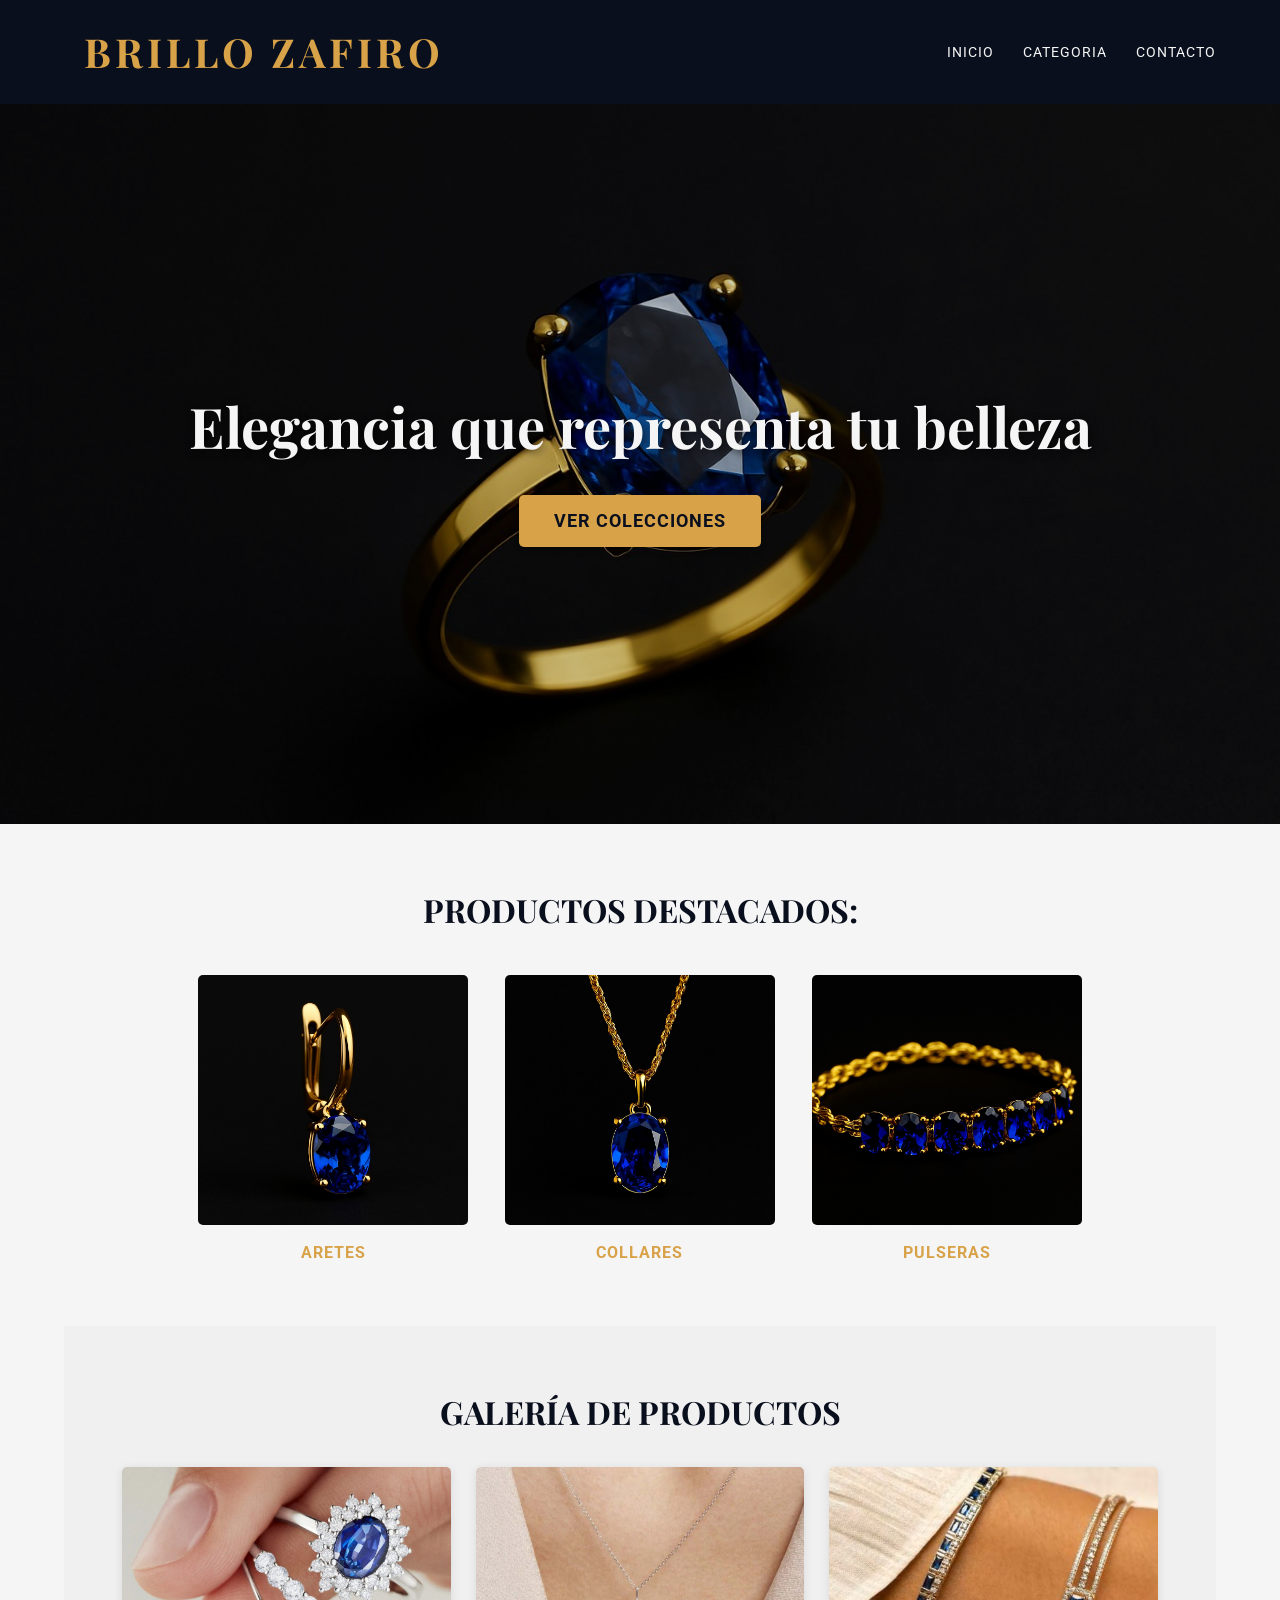
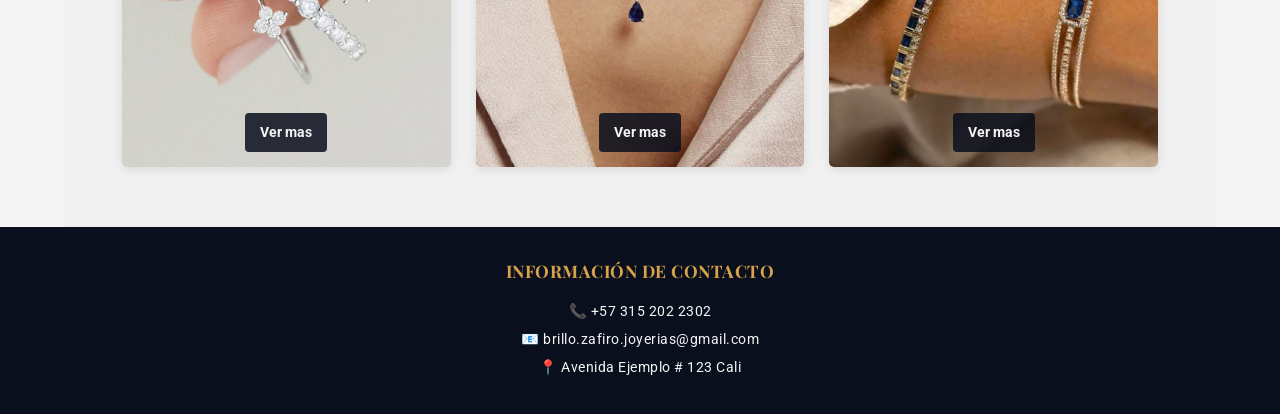
==== index.html @ 5e61fccf "Versión inicial del sitio" ====
<!DOCTYPE html>
<html lang="es">
<head>
    <meta charset="UTF-8">
    <meta name="viewport" content="width=device-width, initial-scale=1.0">
    <title>Brillo Zafiro - Joyería de Lujo</title>
    <link rel="stylesheet" href="styles.css">
    <link href="https://fonts.googleapis.com/css2?family=Playfair+Display:wght@400;700&family=Roboto:wght@300;400&display=swap" rel="stylesheet">
</head>
<body>
    
    <header class="header">
        <div class="brand">BRILLO ZAFIRO</div>
        <nav class="nav">
            <a href="index.html">INICIO</a>
            <a href="categorias.html">CATEGORIA</a>
            <a href="contacto.html">CONTACTO</a>
        </nav>
    </header>
    
    <main id="content">
        
        <section class="hero" style="background-image: url('img/banner-ring.jpg');">
            <div class="hero-text">
                <h1 class="elegant-text">Elegancia que representa tu belleza</h1>
                <a href="categorias.html" class="btn banner-btn">VER COLECCIONES</a>
            </div>
        </section>
        
        
        <section class="featured-products">
            <h2>PRODUCTOS DESTACADOS:</h2>
            <div class="product-grid">
                <div class="product-item">
                    <a href="aretes.html">
                        <img src="img/arete-destacado.jpg" alt="Aretes">
                        <p>ARETES</p>
                    </a>
                </div>
                
                <div class="product-item">
                    <a href="collares.html">
                        <img src="img/collar-destacado.jpg" alt="Collares">
                        <p>COLLARES</p>
                    </a>
                </div>
                
                <div class="product-item">
                    <a href="pulseras.html">
                        <img src="img/pulsera-destacado.jpg" alt="Pulseras">
                        <p>PULSERAS</p>
                    </a>
                </div>
            </div>
        </section>
        
        
        <section class="product-gallery">
            <h2>GALERÍA DE PRODUCTOS</h2>
            <div class="gallery-grid">
                
                <div class="gallery-item">
                    <img src="img/galeria-item1.jpg" alt="Artículo 1">
                    <a href="anillos.html" class="btn gallery-btn">Ver mas</a>
                </div>
                
                <div class="gallery-item">
                    <img src="img/galeria-item2.jpg" alt="Artículo 2">
                    <a href="collares.html" class="btn gallery-btn">Ver mas</a>
                </div>
                
                <div class="gallery-item">
                    <img src="img/galeria-item3.jpg" alt="Artículo 3">
                    <a href="pulseras.html" class="btn gallery-btn">Ver mas</a>
                </div>
            </div>
        </section>
        
    </main>
    
    
    <footer class="contact-info">
        <h3>INFORMACIÓN DE CONTACTO</h3>
        <p>📞 +57 315 202 2302</p>
        <p>📧 brillo.zafiro.joyerias@gmail.com</p>
        <p>📍 Avenida Ejemplo # 123 Cali</p>
    </footer>
</body>
</html>
---- styles.css ----
/* --- 1. Variables y Reset Básico --- */
:root {
    --color-primary: #0A0F1D; /* Azul oscuro Zafiro */
    --color-secondary: #d8a248; /* Nuevo tono dorado */
    --color-text-light: #F5F5F5;
    --font-heading: 'Playfair Display', serif;
    --font-body: 'Roboto', sans-serif;
}

* {
    margin: 0;
    padding: 0;
    box-sizing: border-box;
}

body {
    font-family: var(--font-body);
    color: var(--color-primary);
    background-color: var(--color-text-light);
    line-height: 1.6;
}

/* --- 2. Encabezado y Navegación (Común) --- */
.header {
    background-color: var(--color-primary);
    color: var(--color-text-light);
    display: flex;
    justify-content: flex-start;
    align-items: center;
    padding: 20px 5%;
    box-shadow: 0 2px 10px rgba(0, 0, 0, 0.2);
}

.logo {
    height: 100%;
    display: flex;
    align-items: center;
}

.logo img {
    height: 100%;
    width: auto;
    object-fit: contain;
    max-height: 120px;
}

.brand {
    font-family: var(--font-heading);
    font-size: 2.5em;
    letter-spacing: 4px;
    font-weight: 700;
    color: var(--color-secondary);
    margin-right: auto;
    padding-left: 20px;
}

.nav a {
    color: var(--color-text-light);
    text-decoration: none;
    margin-left: 25px;
    font-size: 0.9em;
    letter-spacing: 1px;
    transition: color 0.3s;
}

.nav a:hover {
    color: var(--color-secondary);
}

/* --- 3. Títulos de Página (Común) --- */
#content {
    padding: 0 5%;
    text-align: center;
}

/* Espaciado específico para la página de categorías: separa el título del header
   y aleja las tarjetas del pie de página */
.categories-page {
    padding-top: 120px;   /* separa el título del header */
    padding-bottom: 220px; /* más espacio entre categorías y footer */
}

@media (max-width: 800px) {
    .categories-page {
        padding-top: 60px;
        padding-bottom: 100px;
    }

    /* Ajustes para grid de categorías en móvil: 1 columna y tamaño de imagen más pequeño */
    .category-grid {
        grid-template-columns: 1fr;
        grid-template-rows: auto;
        max-width: 700px;
        margin: 0 auto;
        padding: 0 10px;
    }

    .category-item img {
        height: 300px;
    }

    /* Reiniciar hero full-bleed behavior en móviles para evitar horizontal scroll */
    .hero {
        width: 100%;
        margin-left: 0;
        height: 50vh;
        min-height: 260px;
    }
}

/* Añadir margen extra a la sección de categorías para separar del footer */
.categories {
    margin-bottom: 60px;
}

.page-title {
    font-family: var(--font-heading);
    font-size: 2.5em;
    margin-bottom: 40px;
    color: var(--color-primary);
    border-bottom: 3px solid var(--color-secondary);
    display: inline-block;
    padding-bottom: 10px;
}

/* --- 4. Estilos de la Página de Inicio (index.html) --- */
.hero {
    /* Robust full-bleed hero: uses negative 50vw margins so it spans the full viewport width
       while staying centered and avoiding layout issues caused by container padding. */
    position: relative;
    left: 50%;
    right: 50%;
    margin-left: -50vw;
    margin-right: -50vw;
    width: 100vw;
    height: 80vh;
    min-height: 400px;
    background-size: cover;
    background-position: center;
    display: flex;
    align-items: center;
    justify-content: center;
    text-align: center;
    z-index: 1;
}

.hero::after {
    content: '';
    position: absolute;
    top: 0;
    left: 0;
    right: 0;
    bottom: 0;
    background-color: rgba(0, 0, 0, 0.2); 
    z-index: 2;
}

.hero-text {
    z-index: 3;
    color: var(--color-text-light);
    max-width: 80%;
}

.elegant-text {
    font-family: var(--font-heading);
    font-size: 3.5em;
    font-weight: 700;
    margin-bottom: 25px;
    text-shadow: 2px 2px 8px rgba(0, 0, 0, 0.6);
}

.featured-products {
    padding: 60px 5%;
    text-align: center;
}

.featured-products h2 {
    font-family: var(--font-heading);
    font-size: 2em;
    margin-bottom: 40px;
    color: var(--color-primary);
}

.product-grid {
    display: flex;
    justify-content: space-around;
    gap: 20px;
    max-width: 900px;
    margin: 0 auto;
}

.product-item {
    flex-basis: 30%; 
    text-align: center;
    overflow: hidden;
}

.product-item img {
    width: 100%;
    height: 250px;
    object-fit: cover;
    display: block;
    border-radius: 5px;
    transition: opacity 0.3s;

    /* Mostrar imágenes completas en móviles para productos destacados */
    .product-grid .product-item img {
        width: 100%;
        height: auto;
        max-width: 100%;
        object-fit: contain; /* no recorta, muestra toda la imagen */
        border-radius: 5px;
    }
}

.product-item:hover img {
    opacity: 0.8;
}

.product-item p {
    margin-top: 15px;
    font-weight: 700;
    letter-spacing: 1px;
    color: var(--color-secondary);
}

.product-item a {
    text-decoration: none;
    color: inherit;
}

.product-gallery {
    padding: 60px 5%;
    text-align: center;
    background-image: url('img/fondo-galeria.jpg');
    background-size: cover;
    background-position: center;
    background-attachment: fixed;
    position: relative;
}

.product-gallery::before {
    content: '';
    position: absolute;
    top: 0;
    left: 0;
    right: 0;
    bottom: 0;
    background-color: rgba(240, 240, 240, 0.9);
    z-index: 1;
}

.product-gallery > * {
    position: relative;
    z-index: 2;
}

.product-gallery h3 {
    font-size: 0.85em;
    color: #666;
    margin-bottom: 10px;
}

.product-gallery h2 {
    font-family: var(--font-heading);
    font-size: 2em;
    margin-bottom: 30px;
    color: var(--color-primary);
}

.gallery-grid {
    display: grid;
    grid-template-columns: repeat(auto-fit, minmax(250px, 1fr));
    gap: 25px;
    max-width: 1200px;
    margin: 0 auto;
}

.gallery-item {
    position: relative;
    overflow: hidden;
    border-radius: 5px;
    box-shadow: 0 2px 10px rgba(0, 0, 0, 0.1);
}

.gallery-item img {
    width: 100%;
    height: 300px;
    object-fit: cover;
    display: block;
}

/* --- 5. Estilos de la Página de Categorías (categorias.html) --- */

.category-grid {
    display: grid;
    grid-template-columns: repeat(2, 1fr);
    grid-template-rows: repeat(2, 1fr);
    gap: 30px;
    max-width: 1000px;
    margin: 0 auto;
    padding: 0 20px;
}

.category-item {
    position: relative;
    overflow: hidden;
    border-radius: 8px;
    box-shadow: 0 4px 15px rgba(0, 0, 0, 0.1);
    transition: transform 0.3s, box-shadow 0.3s;
}

.category-item:hover {
    transform: translateY(-5px);
    box-shadow: 0 8px 25px rgba(0, 0, 0, 0.2);
}

.category-item img {
    width: 100%;
    height: 400px;
    object-fit: cover;
    display: block;
    transition: transform 0.5s;
}

.category-item:hover img {
    transform: scale(1.05);
}

.category-info {
    position: absolute;
    bottom: 0;
    left: 0;
    right: 0;
    background-color: rgba(10, 15, 29, 0.7); 
    color: var(--color-text-light);
    padding: 20px;
    transform: translateY(100%);
    transition: transform 0.4s ease-out;
}

.category-item:hover .category-info {
    transform: translateY(0);
}

.category-info h2 {
    font-family: var(--font-heading);
    font-size: 1.5em;
    margin-bottom: 10px;
    letter-spacing: 2px;
}

/* --- 6. Estilos de la Lista de Productos (anillos.html, aretes.html, etc.) --- */
.product-list {
    padding: 50px 5%;
    max-width: 1000px;
    margin: 0 auto;
}

.product-detail-item {
    display: flex;
    flex-direction: row;
    align-items: center;
    justify-content: flex-start;
    gap: 40px;
    padding: 30px 0;
    border-bottom: 1px solid #ddd;
    margin-bottom: 20px;
}

.product-detail-item:last-child {
    border-bottom: none; 
    margin-bottom: 0;
}

.product-detail-item img {
    /* Imágenes cuadradas: usar aspect-ratio para mantener 1:1 y object-fit para recorte */
    width: 320px;
    max-width: 40vw;
    aspect-ratio: 1 / 1;
    height: auto; /* la altura se deriva del aspect-ratio */
    object-fit: cover;
    border-radius: 8px;
    box-shadow: 0 4px 10px rgba(0, 0, 0, 0.1);
}

.product-text {
    flex: 1;
    padding: 0 20px;
    text-align: left;
}

.product-text h2 {
    font-family: var(--font-heading);
    font-size: 1.8em;
    color: var(--color-primary);
    margin-bottom: 10px;
}

.product-text .price {
    font-family: var(--font-heading);
    font-size: 1.6em;
    font-weight: 700;
    color: var(--color-secondary); 
    margin-bottom: 15px;
}

.product-text .description {
    font-size: 1em;
    color: #555;
    margin-bottom: 30px;
}

/* --- 7. Estilos de la Página de Contacto (contacto.html) --- */
.contact-section {
    padding: 50px 5%;
    max-width: 1200px;
    margin: 0 auto;
    text-align: center;
}

.contact-subtitle {
    font-size: 1.1em;
    color: #555;
    margin-bottom: 40px;
}

.contact-container {
    display: flex;
    justify-content: space-between;
    gap: 40px;
    text-align: left;
}

.contact-form-wrapper {
    flex: 2; 
    padding: 30px;
    border: 1px solid #ddd;
    border-radius: 8px;
    background-color: #fff;
    box-shadow: 0 4px 10px rgba(0, 0, 0, 0.05);
}

.contact-info-map {
    flex: 1; 
    padding: 30px;
    border: 1px solid #ddd;
    border-radius: 8px;
    background-color: #fff;
    box-shadow: 0 4px 10px rgba(0, 0, 0, 0.05);
}

.contact-form-wrapper h2, .contact-info-map h2 {
    font-family: var(--font-heading);
    color: var(--color-primary);
    border-bottom: 2px solid var(--color-secondary);
    padding-bottom: 10px;
    margin-bottom: 25px;
}

.form-group {
    margin-bottom: 20px;
}

.form-group label {
    display: block;
    font-weight: 700;
    margin-bottom: 5px;
    color: var(--color-primary);
}

.form-group input[type="text"],
.form-group input[type="email"],
.form-group textarea {
    width: 100%;
    padding: 10px;
    border: 1px solid #ccc;
    border-radius: 4px;
    font-size: 1em;
    font-family: var(--font-body);
}

.form-group textarea {
    resize: vertical;
}

.map-placeholder {
    height: 250px;
    background-color: #eee;
    border: 1px solid #ccc;
    display: flex;
    flex-direction: column;
    justify-content: center;
    align-items: center;
    text-align: center;
    color: #666;
    border-radius: 4px;
    margin-top: 15px;
}

/* --- 8. Estilos de Botones (Común) --- */

.btn {
    text-decoration: none;
    font-weight: 700;
    transition: background-color 0.3s, transform 0.3s, color 0.3s;
}

.btn.banner-btn {
    display: inline-block;
    background-color: var(--color-secondary);
    color: var(--color-primary);
    padding: 12px 35px;
    border-radius: 5px;
    font-size: 1.1em;
    letter-spacing: 1px;
    box-shadow: 0 4px 6px rgba(0, 0, 0, 0.2);
    border: none;
    cursor: pointer;
}

.btn.banner-btn:hover {
    background-color: var(--color-text-light);
    transform: scale(1.05);
}

.btn.category-btn {
    display: inline-block;
    background-color: var(--color-secondary);
    color: var(--color-primary);
    padding: 8px 20px;
    border-radius: 5px;
    font-size: 0.9em;
}

.btn.category-btn:hover {
    background-color: var(--color-text-light);
    color: var(--color-primary);
}

.btn.gallery-btn {
    position: absolute;
    bottom: 15px;
    left: 50%;
    transform: translateX(-50%);
    background-color: rgba(10, 15, 29, 0.85);
    color: var(--color-text-light);
    padding: 8px 15px;
    border-radius: 4px;
    font-size: 0.9em;
}

.btn.gallery-btn:hover {
    background-color: var(--color-secondary);
    color: var(--color-primary);
}

.btn.contact-btn {
    display: inline-block;
    background-color: var(--color-primary);
    color: var(--color-text-light);
    padding: 10px 30px;
    border-radius: 5px;
    font-size: 1em;
    letter-spacing: 1px;
}

.btn.contact-btn:hover {
    background-color: var(--color-secondary);
    color: var(--color-primary);
    transform: scale(1.05);
}


/* --- 9. Pie de Página (Común) --- */
.contact-info {
    background-color: var(--color-primary);
    color: var(--color-text-light);
    text-align: center;
    padding: 30px 5%;
    font-size: 0.9em;
    letter-spacing: 0.5px;
}

.contact-info h3 {
    font-family: var(--font-heading);
    color: var(--color-secondary);
    margin-bottom: 15px;
    font-size: 1.2em;
}

.contact-info p {
    margin: 5px 0;
}

/* --- 10. Responsividad (Ajustes para móviles) --- */
@media (max-width: 800px) {
    .header {
        flex-direction: column;
        text-align: center;
    }
    .brand {
        margin-top: 5px;
    }
    .nav {
        margin-top: 15px;
    }
    .nav a {
        margin: 0 10px;
    }
    .elegant-text {
        font-size: 2em;
    }
    .product-grid {
        flex-direction: column;
    }
    .contact-container {
        flex-direction: column;
    }
    .product-detail-item {
        flex-direction: column; 
        text-align: center;
    }
    .product-detail-item img {
        width: 80%;
        max-width: 320px;
        aspect-ratio: 1 / 1;
        height: auto;
        margin-bottom: 20px;
    }
    .product-text {
        width: 100%;
        padding: 0;
    }
}
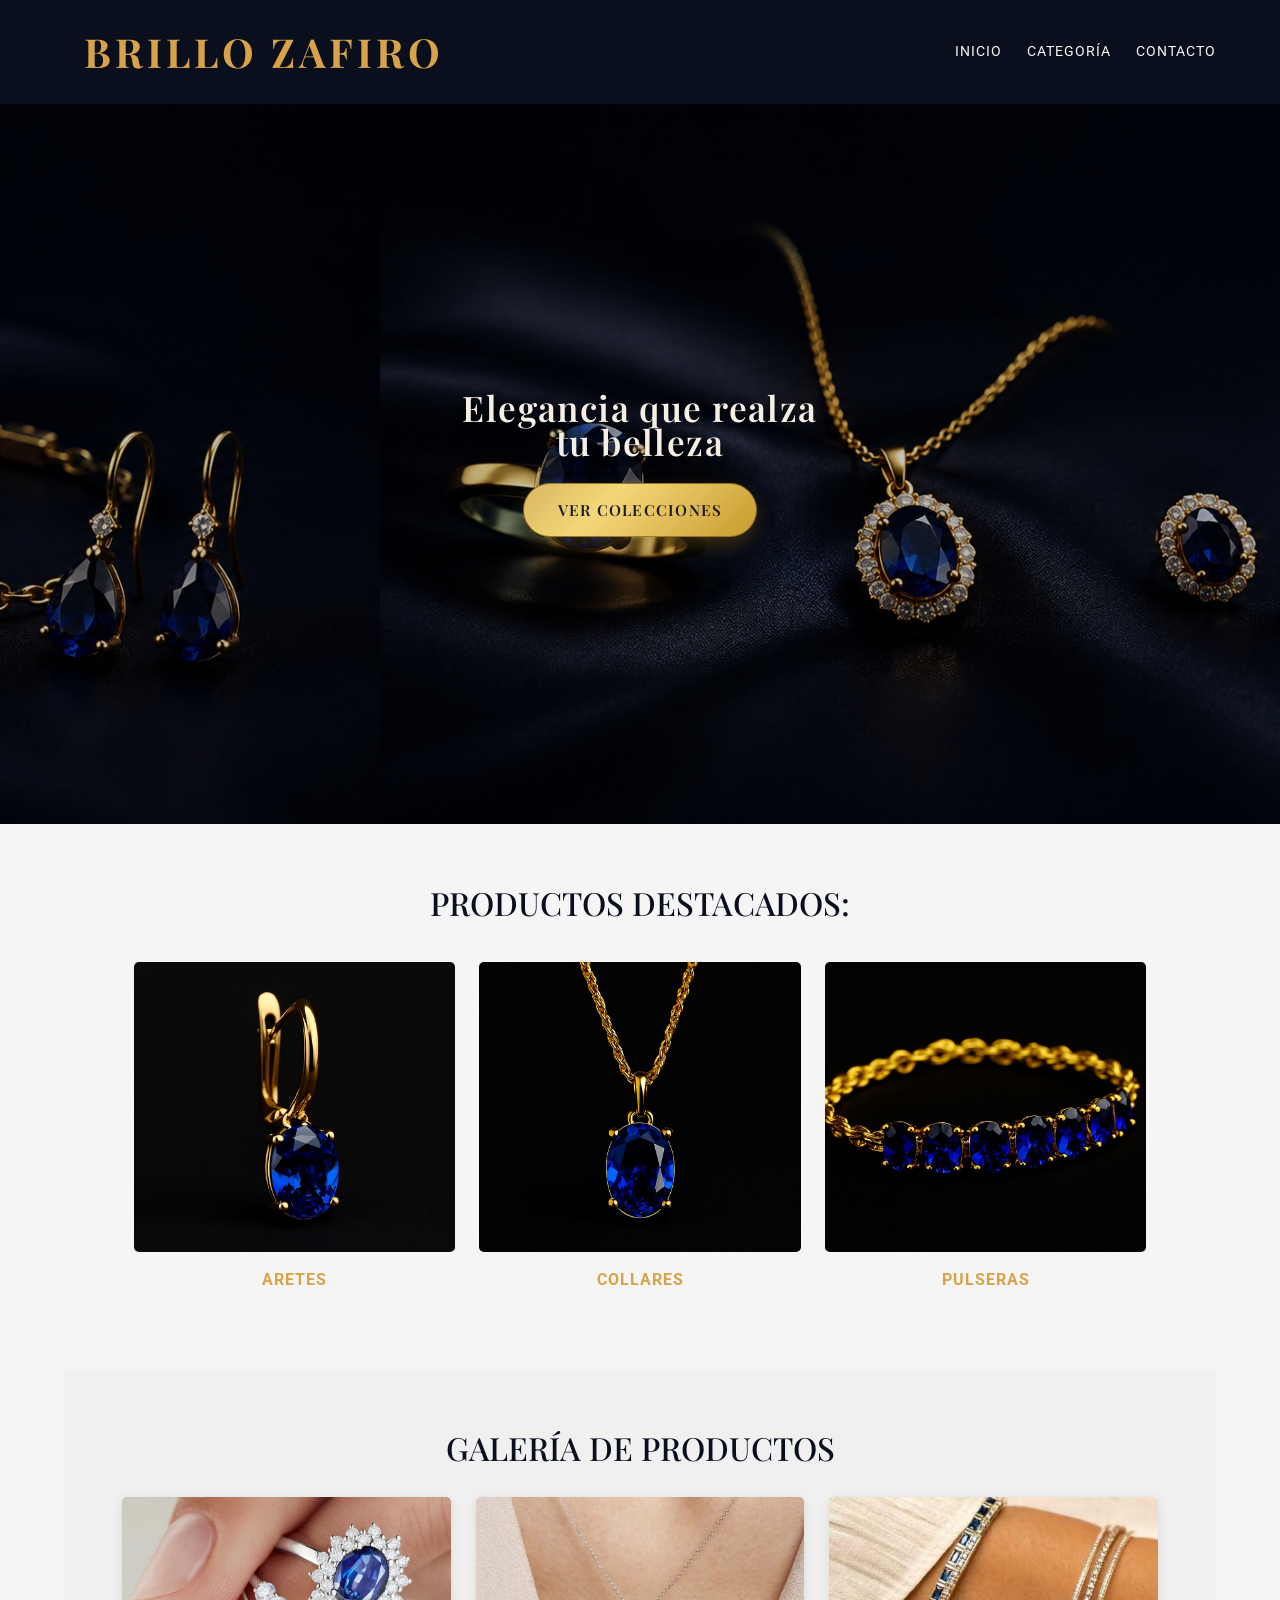
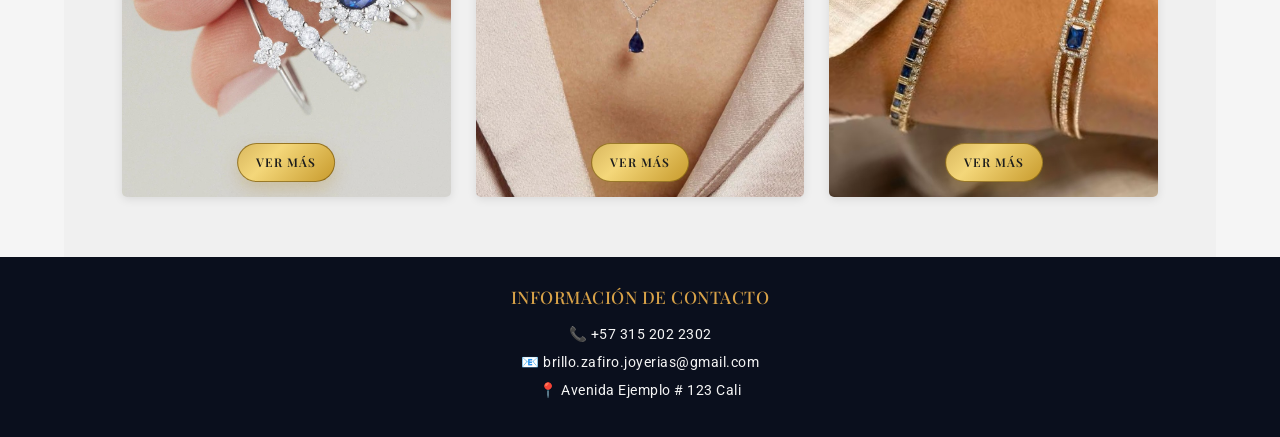
==== commit c4cf1734: "Actualización del banner y diseño" ====
--- a/index.html
+++ b/index.html
@@ -1,89 +1,217 @@
 <!DOCTYPE html>
 <html lang="es">
+
 <head>
     <meta charset="UTF-8">
     <meta name="viewport" content="width=device-width, initial-scale=1.0">
+
     <title>Brillo Zafiro - Joyería de Lujo</title>
+
+    <!-- Fuentes -->
+    <link
+        href="https://fonts.googleapis.com/css2?family=Playfair+Display:wght@400;700&family=Roboto:wght@300;400&display=swap"
+        rel="stylesheet">
+
+    <!-- Bootstrap -->
+    <link
+        href="https://cdn.jsdelivr.net/npm/bootstrap@5.3.3/dist/css/bootstrap.min.css"
+        rel="stylesheet">
+
+    <!-- Estilos propios -->
     <link rel="stylesheet" href="styles.css">
-    <link href="https://fonts.googleapis.com/css2?family=Playfair+Display:wght@400;700&family=Roboto:wght@300;400&display=swap" rel="stylesheet">
 </head>
+
 <body>
-    
+
+    <!-- ENCABEZADO -->
     <header class="header">
-        <div class="brand">BRILLO ZAFIRO</div>
+
+        <div class="brand">
+            BRILLO ZAFIRO
+        </div>
+
         <nav class="nav">
             <a href="index.html">INICIO</a>
-            <a href="categorias.html">CATEGORIA</a>
+            <a href="categorias.html">CATEGORÍA</a>
             <a href="contacto.html">CONTACTO</a>
         </nav>
+
     </header>
-    
+
+
     <main id="content">
-        
-        <section class="hero" style="background-image: url('img/banner-ring.jpg');">
+
+        <!-- HERO -->
+        <section
+            class="hero"
+            style="background-image: url('img/banner-ring.jpg');">
+
             <div class="hero-text">
-                <h1 class="elegant-text">Elegancia que representa tu belleza</h1>
-                <a href="categorias.html" class="btn banner-btn">VER COLECCIONES</a>
+
+                <h1 class="elegant-text">
+                    Elegancia que realza<br>
+                    tu belleza
+                </h1>
+
+                <a href="categorias.html" class="custom-btn banner-btn">
+                    VER COLECCIONES
+                </a>
+
             </div>
+
         </section>
-        
-        
+
+
+        <!-- PRODUCTOS DESTACADOS -->
         <section class="featured-products">
+
             <h2>PRODUCTOS DESTACADOS:</h2>
-            <div class="product-grid">
-                <div class="product-item">
-                    <a href="aretes.html">
-                        <img src="img/arete-destacado.jpg" alt="Aretes">
-                        <p>ARETES</p>
+
+            <div class="container">
+
+                <div class="row justify-content-center g-4">
+
+                    <div class="col-12 col-md-6 col-lg-4">
+
+                        <div class="product-item">
+
+                            <a href="aretes.html">
+
+                                <img
+                                    src="img/arete-destacado.jpg"
+                                    alt="Aretes">
+
+                                <p>ARETES</p>
+
+                            </a>
+
+                        </div>
+
+                    </div>
+
+
+                    <div class="col-12 col-md-6 col-lg-4">
+
+                        <div class="product-item">
+
+                            <a href="collares.html">
+
+                                <img
+                                    src="img/collar-destacado.jpg"
+                                    alt="Collares">
+
+                                <p>COLLARES</p>
+
+                            </a>
+
+                        </div>
+
+                    </div>
+
+
+                    <div class="col-12 col-md-6 col-lg-4">
+
+                        <div class="product-item">
+
+                            <a href="pulseras.html">
+
+                                <img
+                                    src="img/pulsera-destacado.jpg"
+                                    alt="Pulseras">
+
+                                <p>PULSERAS</p>
+
+                            </a>
+
+                        </div>
+
+                    </div>
+
+                </div>
+
+            </div>
+
+        </section>
+
+
+        <!-- GALERÍA DE PRODUCTOS -->
+        <section class="product-gallery">
+
+            <h2>GALERÍA DE PRODUCTOS</h2>
+
+            <div class="gallery-grid">
+
+
+                <div class="gallery-item">
+
+                    <img
+                        src="img/galeria-item1.jpg"
+                        alt="Artículo 1">
+
+                    <a
+                        href="anillos.html"
+                        class="custom-btn gallery-btn">
+
+                        Ver más
+
                     </a>
-                </div>
-                
-                <div class="product-item">
-                    <a href="collares.html">
-                        <img src="img/collar-destacado.jpg" alt="Collares">
-                        <p>COLLARES</p>
+
+                </div>
+
+
+                <div class="gallery-item">
+
+                    <img
+                        src="img/galeria-item2.jpg"
+                        alt="Artículo 2">
+
+                    <a
+                        href="collares.html"
+                        class="custom-btn gallery-btn">
+
+                        Ver más
+
                     </a>
-                </div>
-                
-                <div class="product-item">
-                    <a href="pulseras.html">
-                        <img src="img/pulsera-destacado.jpg" alt="Pulseras">
-                        <p>PULSERAS</p>
+
+                </div>
+
+
+                <div class="gallery-item">
+
+                    <img
+                        src="img/galeria-item3.jpg"
+                        alt="Artículo 3">
+
+                    <a
+                        href="pulseras.html"
+                        class="custom-btn gallery-btn">
+
+                        Ver más
+
                     </a>
-                </div>
+
+                </div>
+
             </div>
+
         </section>
-        
-        
-        <section class="product-gallery">
-            <h2>GALERÍA DE PRODUCTOS</h2>
-            <div class="gallery-grid">
-                
-                <div class="gallery-item">
-                    <img src="img/galeria-item1.jpg" alt="Artículo 1">
-                    <a href="anillos.html" class="btn gallery-btn">Ver mas</a>
-                </div>
-                
-                <div class="gallery-item">
-                    <img src="img/galeria-item2.jpg" alt="Artículo 2">
-                    <a href="collares.html" class="btn gallery-btn">Ver mas</a>
-                </div>
-                
-                <div class="gallery-item">
-                    <img src="img/galeria-item3.jpg" alt="Artículo 3">
-                    <a href="pulseras.html" class="btn gallery-btn">Ver mas</a>
-                </div>
-            </div>
-        </section>
-        
+
     </main>
-    
-    
+
+
+    <!-- PIE DE PÁGINA -->
     <footer class="contact-info">
+
         <h3>INFORMACIÓN DE CONTACTO</h3>
+
         <p>📞 +57 315 202 2302</p>
+
         <p>📧 brillo.zafiro.joyerias@gmail.com</p>
+
         <p>📍 Avenida Ejemplo # 123 Cali</p>
+
     </footer>
+
 </body>
-</html>+
+</html>
--- a/styles.css
+++ b/styles.css
@@ -135,6 +135,7 @@
     width: 100vw;
     height: 80vh;
     min-height: 400px;
+    background: none !important;
     background-size: cover;
     background-position: center;
     display: flex;
@@ -142,6 +143,22 @@
     justify-content: center;
     text-align: center;
     z-index: 1;
+    overflow: hidden;
+}
+
+.hero::before {
+    content: '';
+    position: absolute;
+    top: 0;
+    left: 0;
+    width: 200%;
+    height: 100%;
+    background-image: url('img/banner-ring.jpg');
+    background-repeat: repeat-x;
+    background-size: auto 100%;
+    background-position: center center;
+    animation: hero-pan 30s linear infinite;
+    z-index: 0;
 }
 
 .hero::after {
@@ -151,22 +168,36 @@
     left: 0;
     right: 0;
     bottom: 0;
-    background-color: rgba(0, 0, 0, 0.2); 
+    background-color: rgba(0, 0, 0, 0.24); 
     z-index: 2;
 }
 
 .hero-text {
+    position: relative;
     z-index: 3;
-    color: var(--color-text-light);
-    max-width: 80%;
+    color: #f5efe6;
+    max-width: 620px;
+    padding: 0 20px;
+}
+
+@keyframes hero-pan {
+    0% {
+        transform: translateX(0);
+    }
+    100% {
+        transform: translateX(-50%);
+    }
 }
 
 .elegant-text {
     font-family: var(--font-heading);
-    font-size: 3.5em;
-    font-weight: 700;
-    margin-bottom: 25px;
-    text-shadow: 2px 2px 8px rgba(0, 0, 0, 0.6);
+    font-size: clamp(2.2em, 2.7vw, 3.4em);
+    font-weight: 600;
+    letter-spacing: 0.04em;
+    line-height: 0.96;
+    margin-bottom: 24px;
+    text-shadow: 0 2px 10px rgba(0, 0, 0, 0.35);
+    color: #f5efe6;
 }
 
 .featured-products {
@@ -197,18 +228,19 @@
 
 .product-item img {
     width: 100%;
-    height: 250px;
+    height: 290px;
     object-fit: cover;
     display: block;
     border-radius: 5px;
     transition: opacity 0.3s;
-
-    /* Mostrar imágenes completas en móviles para productos destacados */
+}
+
+@media (max-width: 768px) {
     .product-grid .product-item img {
         width: 100%;
         height: auto;
         max-width: 100%;
-        object-fit: contain; /* no recorta, muestra toda la imagen */
+        object-fit: contain;
         border-radius: 5px;
     }
 }
@@ -500,77 +532,74 @@
 
 /* --- 8. Estilos de Botones (Común) --- */
 
-.btn {
+/* --- 8. Estilos de Botones (Común) --- */
+
+.custom-btn {
+    display: inline-block;
     text-decoration: none;
-    font-weight: 700;
-    transition: background-color 0.3s, transform 0.3s, color 0.3s;
-}
-
-.btn.banner-btn {
-    display: inline-block;
-    background-color: var(--color-secondary);
-    color: var(--color-primary);
-    padding: 12px 35px;
-    border-radius: 5px;
-    font-size: 1.1em;
-    letter-spacing: 1px;
-    box-shadow: 0 4px 6px rgba(0, 0, 0, 0.2);
-    border: none;
-    cursor: pointer;
-}
-
-.btn.banner-btn:hover {
-    background-color: var(--color-text-light);
-    transform: scale(1.05);
-}
-
-.btn.category-btn {
-    display: inline-block;
-    background-color: var(--color-secondary);
-    color: var(--color-primary);
-    padding: 8px 20px;
-    border-radius: 5px;
-    font-size: 0.9em;
-}
-
-.btn.category-btn:hover {
-    background-color: var(--color-text-light);
-    color: var(--color-primary);
-}
-
-.btn.gallery-btn {
+    font-family: var(--font-heading);
+    font-weight: 600;
+    letter-spacing: 0.08em;
+    text-transform: uppercase;
+    transition: transform 0.25s ease, box-shadow 0.25s ease, filter 0.25s ease, background 0.25s ease, color 0.25s ease;
+    border: 1px solid rgba(120, 88, 12, 0.7);
+    box-shadow: 0 8px 18px rgba(179, 141, 43, 0.28);
+    background: linear-gradient(135deg, #d9b75f 0%, #f4d77a 35%, #c89b2d 100%);
+    color: #1d1d1d;
+}
+
+.custom-btn:hover,
+.btn:hover {
+    transform: translateY(-2px) scale(1.02);
+    box-shadow: 0 12px 22px rgba(179, 141, 43, 0.38);
+    filter: brightness(1.03);
+}
+
+/* BOTÓN DEL BANNER */
+
+.custom-btn.banner-btn {
+    padding: 14px 34px;
+    border-radius: 999px;
+    font-size: 0.96em;
+}
+
+
+/* BOTONES DE CATEGORÍAS */
+
+.custom-btn.category-btn {
+    padding: 10px 22px;
+    border-radius: 999px;
+    font-size: 0.8em;
+}
+
+
+/* BOTONES DE LA GALERÍA */
+
+.custom-btn.gallery-btn {
     position: absolute;
     bottom: 15px;
     left: 50%;
     transform: translateX(-50%);
-    background-color: rgba(10, 15, 29, 0.85);
-    color: var(--color-text-light);
-    padding: 8px 15px;
-    border-radius: 4px;
+    padding: 9px 18px;
+    border-radius: 999px;
+    font-size: 0.75em;
+}
+
+.custom-btn.gallery-btn:hover {
+    transform: translateX(-50%) translateY(-2px);
+}
+
+
+/* BOTÓN DE CONTACTO */
+
+.btn.contact-btn,
+.custom-btn.contact-btn {
+    padding: 10px 30px;
+    border-radius: 999px;
     font-size: 0.9em;
-}
-
-.btn.gallery-btn:hover {
-    background-color: var(--color-secondary);
-    color: var(--color-primary);
-}
-
-.btn.contact-btn {
-    display: inline-block;
-    background-color: var(--color-primary);
-    color: var(--color-text-light);
-    padding: 10px 30px;
-    border-radius: 5px;
-    font-size: 1em;
-    letter-spacing: 1px;
-}
-
-.btn.contact-btn:hover {
-    background-color: var(--color-secondary);
-    color: var(--color-primary);
-    transform: scale(1.05);
-}
-
+    text-decoration: none;
+    line-height: 1.2;
+}
 
 /* --- 9. Pie de Página (Común) --- */
 .contact-info {
